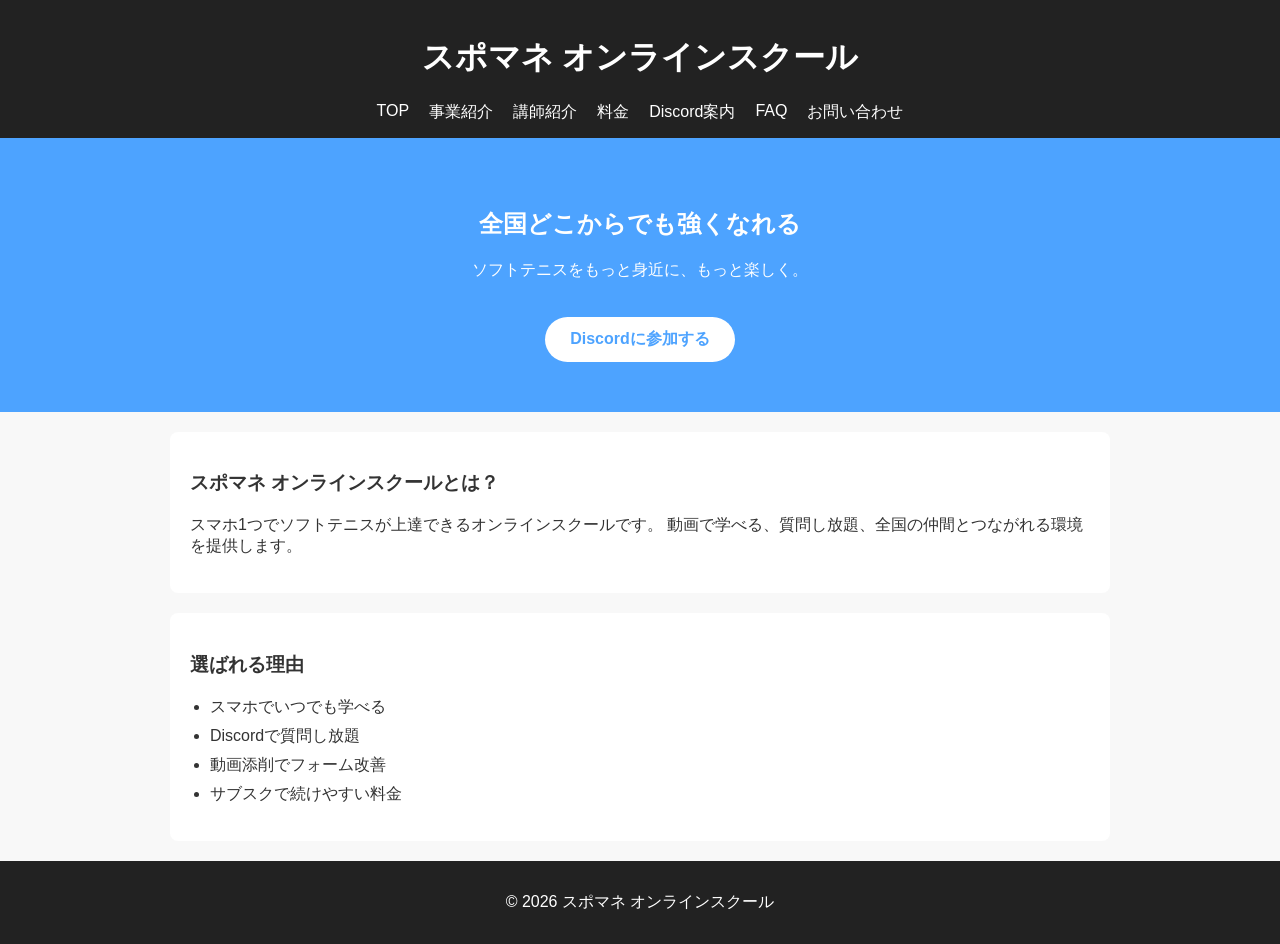
==== index.html @ 5ce6fe08 "Add files via upload" ====
<!DOCTYPE html>
<html lang="ja">
<head>
    <meta charset="UTF-8">
    <meta name="viewport" content="width=device-width, initial-scale=1.0">
    <title>スポマネ オンラインスクール</title>
    <link rel="stylesheet" href="style.css">
</head>
<body>

<header>
    <h1>スポマネ オンラインスクール</h1>
    <nav>
        <ul>
            <li><a href="index.html">TOP</a></li>
            <li><a href="about.html">事業紹介</a></li>
            <li><a href="teacher.html">講師紹介</a></li>
            <li><a href="price.html">料金</a></li>
            <li><a href="discord.html">Discord案内</a></li>
            <li><a href="faq.html">FAQ</a></li>
            <li><a href="contact.html">お問い合わせ</a></li>
        </ul>
    </nav>
</header>

<main>

    <section class="hero">
        <h2>全国どこからでも強くなれる</h2>
        <p>ソフトテニスをもっと身近に、もっと楽しく。</p>
        <a class="cta-btn" href="discord.html">Discordに参加する</a>
    </section>

    <section class="content">
        <h3>スポマネ オンラインスクールとは？</h3>
        <p>
            スマホ1つでソフトテニスが上達できるオンラインスクールです。
            動画で学べる、質問し放題、全国の仲間とつながれる環境を提供します。
        </p>
    </section>

    <section class="content">
        <h3>選ばれる理由</h3>
        <ul class="merit-list">
            <li>スマホでいつでも学べる</li>
            <li>Discordで質問し放題</li>
            <li>動画添削でフォーム改善</li>
            <li>サブスクで続けやすい料金</li>
        </ul>
    </section>

</main>

<footer>
    <p>© 2026 スポマネ オンラインスクール</p>
</footer>

</body>
</html>
---- style.css ----
/* ============================
   全体
============================ */
body {
    margin: 0;
    font-family: sans-serif;
    background: #f8f8f8;
    color: #333;
}

/* ============================
   ヘッダー
============================ */
header {
    background: #222;
    color: #fff;
    padding: 15px;
    text-align: center;
}

nav ul {
    list-style: none;
    padding: 0;
    margin: 10px 0 0;
}

nav ul li {
    margin: 8px 0;
}

nav ul li a {
    color: #fff;
    text-decoration: none;
    font-size: 16px;
}

/* PCメニュー */
@media (min-width: 768px) {
    nav ul {
        display: flex;
        justify-content: center;
        gap: 20px;
    }

    nav ul li {
        margin: 0;
    }
}

/* ============================
   ヒーローセクション（TOP）
============================ */
.hero {
    background: #4da3ff;
    color: white;
    padding: 50px 20px;
    text-align: center;
}

.cta-btn {
    display: inline-block;
    margin-top: 20px;
    padding: 12px 25px;
    background: #fff;
    color: #4da3ff;
    border-radius: 25px;
    text-decoration: none;
    font-weight: bold;
}

/* ============================
   コンテンツ共通
============================ */
.content {
    padding: 20px;
    background: white;
    margin: 15px;
    border-radius: 8px;
}

.merit-list {
    padding-left: 20px;
}

.merit-list li {
    margin-bottom: 8px;
}

/* PCコンテンツ幅 */
@media (min-width: 768px) {
    .content {
        max-width: 900px;
        margin: 20px auto;
    }
}

/* ============================
   事業紹介ページ
============================ */
.service-list {
    padding-left: 20px;
    margin-bottom: 20px;
}

.feature-box {
    display: flex;
    flex-direction: column;
    gap: 15px;
}

.feature-item {
    background: #eef6ff;
    padding: 15px;
    border-radius: 8px;
}

.feature-item h4 {
    margin-top: 0;
}

@media (min-width: 768px) {
    .feature-box {
        flex-direction: row;
    }

    .feature-item {
        flex: 1;
    }
}

/* ============================
   講師紹介ページ
============================ */
.teacher-box {
    background: white;
    padding: 20px;
    border-radius: 8px;
    margin-top: 20px;
}

.teacher-img {
    width: 100%;
    border-radius: 8px;
    margin-bottom: 15px;
}

.teacher-info h3 {
    margin-top: 0;
}

.teacher-title {
    font-weight: bold;
    color: #4da3ff;
    margin-bottom: 15px;
}

.teacher-info ul {
    padding-left: 20px;
    margin-bottom: 20px;
}

@media (min-width: 768px) {
    .teacher-box {
        display: flex;
        gap: 20px;
    }

    .teacher-img {
        width: 40%;
        height: auto;
    }

    .teacher-info {
        width: 60%;
    }
}

/* ============================
   料金ページ
============================ */
.price-box {
    background: #eef6ff;
    padding: 20px;
    border-radius: 8px;
    margin-bottom: 20px;
}

.price {
    font-size: 24px;
    font-weight: bold;
    color: #4da3ff;
}

.note {
    font-size: 14px;
    color: #777;
}

/* ============================
   Discord案内ページ
============================ */
ol {
    padding-left: 20px;
    margin-bottom: 20px;
}

ul {
    padding-left: 20px;
}

/* ============================
   お問い合わせフォーム
============================ */
form {
    display: flex;
    flex-direction: column;
    gap: 10px;
}

input, textarea {
    width: 100%;
    padding: 10px;
    border: 1px solid #ccc;
    border-radius: 5px;
}

/* ============================
   フッター
============================ */
footer {
    text-align: center;
    padding: 15px;
    background: #222;
    color: white;
    margin-top: 20px;
}
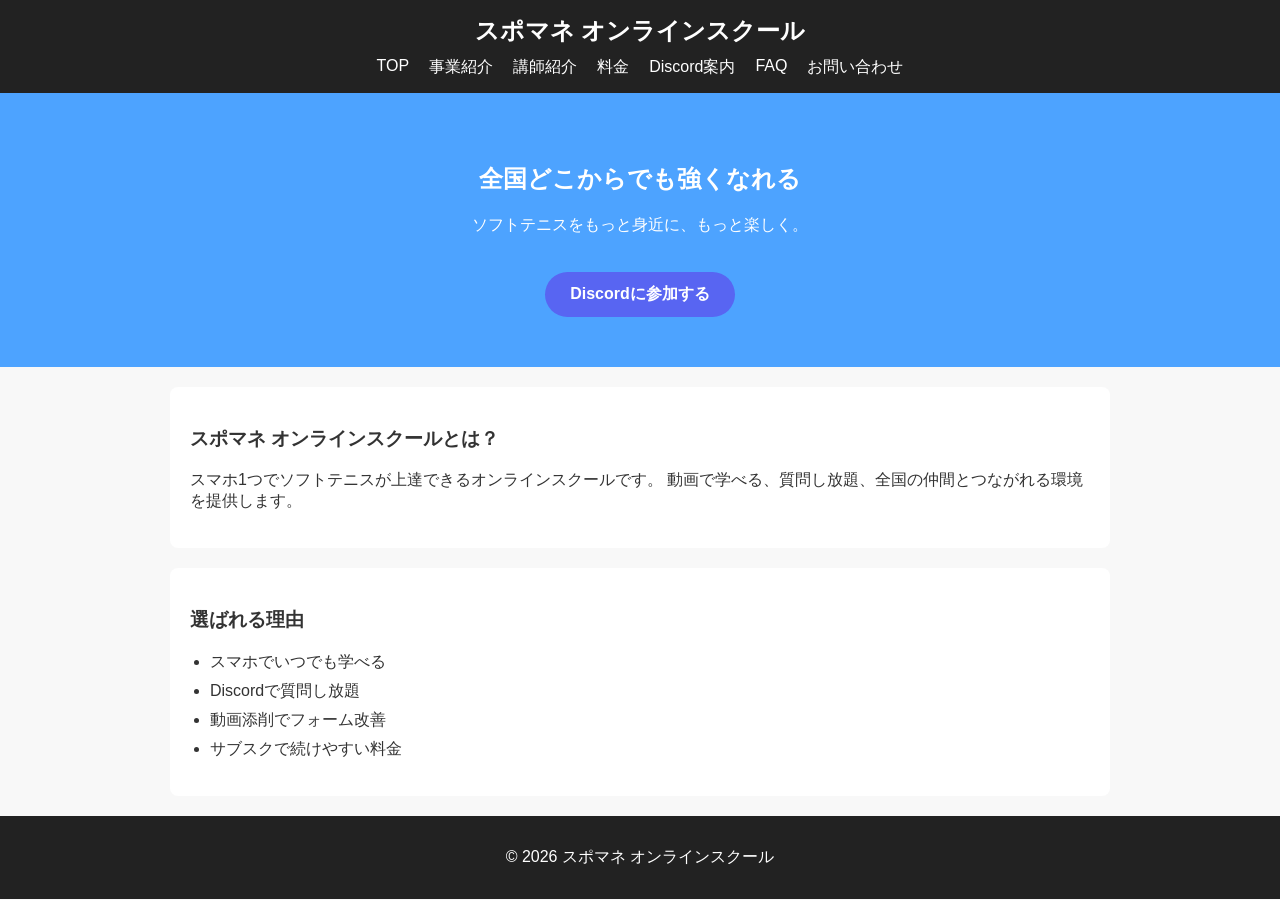
==== commit ffe2b0c5: "Add files via upload" ====
--- a/index.html
+++ b/index.html
@@ -10,6 +10,7 @@
 
 <header>
     <h1>スポマネ オンラインスクール</h1>
+     <button class="menu-toggle">▼ メニュー</button>
     <nav>
         <ul>
             <li><a href="index.html">TOP</a></li>
@@ -53,7 +54,12 @@
 
 <footer>
     <p>© 2026 スポマネ オンラインスクール</p>
+    <button id="toTop">▲</button>
+
 </footer>
 
+<script src="script.js"></script>
 </body>
 </html>
+
+
--- a/style.css
+++ b/style.css
@@ -16,6 +16,12 @@
     color: #fff;
     padding: 15px;
     text-align: center;
+}
+
+header h1 {
+    font-size: 24px; /* 好きな大きさに変更 */
+    font-weight: bold;
+    margin: 0;
 }
 
 nav ul {
@@ -61,12 +67,13 @@
     display: inline-block;
     margin-top: 20px;
     padding: 12px 25px;
-    background: #fff;
-    color: #4da3ff;
+    background: #5865F2; /* Discordカラー */
+    color: white;
     border-radius: 25px;
     text-decoration: none;
     font-weight: bold;
 }
+
 
 /* ============================
    コンテンツ共通
@@ -140,9 +147,12 @@
 
 .teacher-img {
     width: 100%;
+    height: 250px; /* ← 横長に見せる高さ（調整OK） */
+    object-fit: cover; /* ← 横長トリミング効果 */
     border-radius: 8px;
     margin-bottom: 15px;
 }
+
 
 .teacher-info h3 {
     margin-top: 0;
@@ -234,3 +244,62 @@
     color: white;
     margin-top: 20px;
 }
+
+header.small {
+    padding: 5px;
+    transition: 0.3s;
+}
+
+#toTop {
+    position: fixed;
+    bottom: 20px;
+    right: 20px;
+    padding: 10px 15px;
+    background: #4da3ff;
+    color: white;
+    border: none;
+    border-radius: 50%;
+    font-size: 18px;
+    display: none;
+    cursor: pointer;
+}
+
+/* ▼ボタン */
+.menu-toggle {
+    display: none;
+    background: #4da3ff;
+    color: white;
+    border: none;
+    padding: 10px 15px;
+    width: 100%;
+    font-size: 18px;
+}
+
+/* ▼ボタン */
+.menu-toggle {
+    display: none;
+    background: #4da3ff;
+    color: white;
+    border: none;
+    padding: 10px 15px;
+    width: 100%;
+    font-size: 18px;
+}
+
+/* スマホ時だけ表示 */
+@media (max-width: 768px) {
+    nav ul {
+        display: none; /* 最初は隠す */
+        flex-direction: column;
+        gap: 10px;
+    }
+
+    nav ul.show {
+        display: flex; /* ▼を押したら表示 */
+    }
+
+    .menu-toggle {
+        display: block;
+    }
+}
+
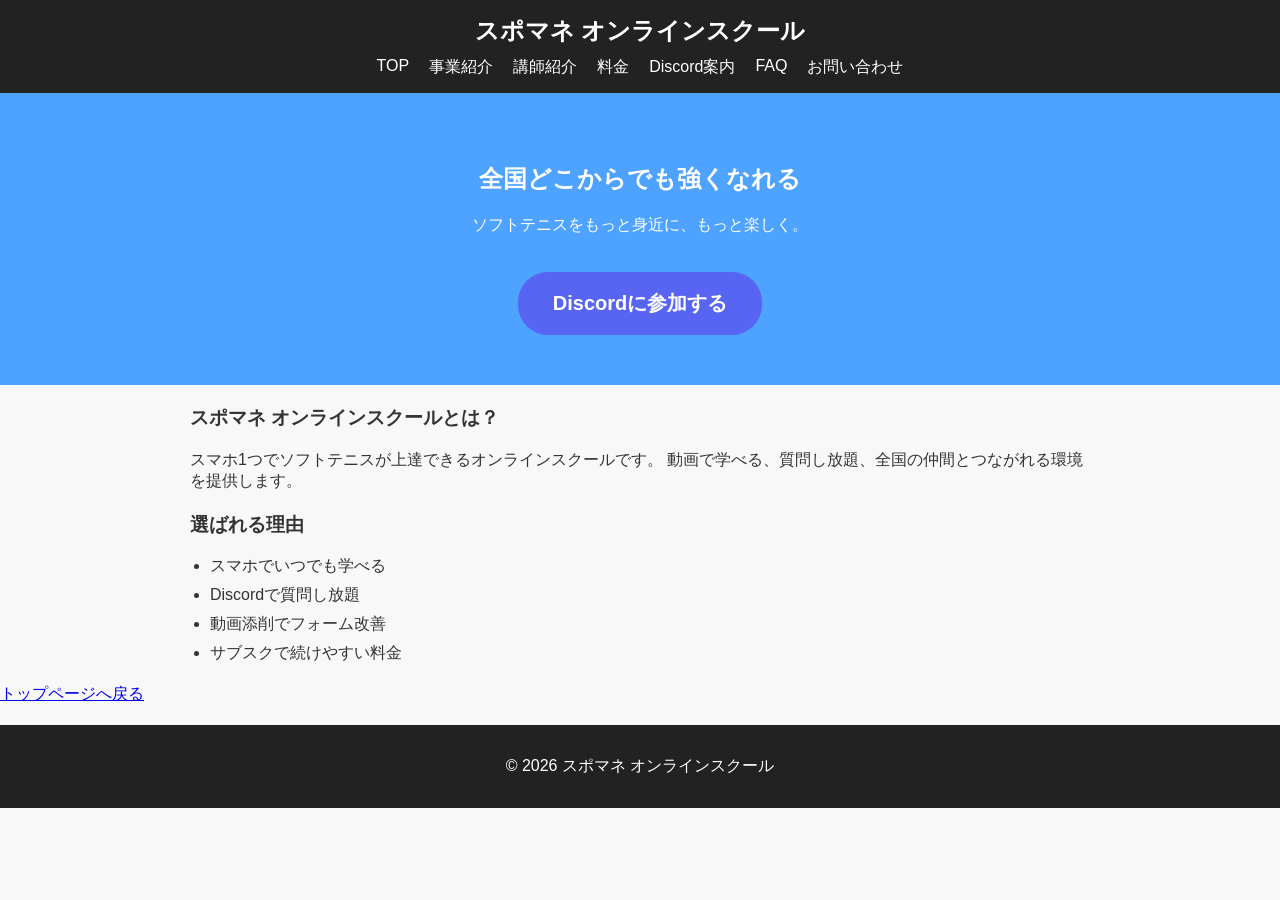
==== commit 119fa72e: "index.html の更新" ====
--- a/index.html
+++ b/index.html
@@ -51,6 +51,10 @@
     </section>
 
 </main>
+
+<div class="back-home">
+    <a href="index.html">トップページへ戻る</a>
+</div>
 
 <footer>
     <p>© 2026 スポマネ オンラインスクール</p>
--- a/style.css
+++ b/style.css
@@ -63,16 +63,17 @@
     text-align: center;
 }
 
-.cta-btn {
-    display: inline-block;
-    margin-top: 20px;
-    padding: 12px 25px;
-    background: #5865F2; /* Discordカラー */
-    color: white;
-    border-radius: 25px;
-    text-decoration: none;
-    font-weight: bold;
-}
+.cta-btn {
+    display: inline-block;
+    margin-top: 20px;
+    padding: 18px 35px; /* ← ボタンを大きくするポイント */
+    background: #5865F2;
+    color: white;
+    border-radius: 30px; /* ← 丸みを強くして存在感UP */
+    text-decoration: none;
+    font-weight: bold;
+    font-size: 20px; /* ← 文字を大きく */
+}}
 
 
 /* ============================
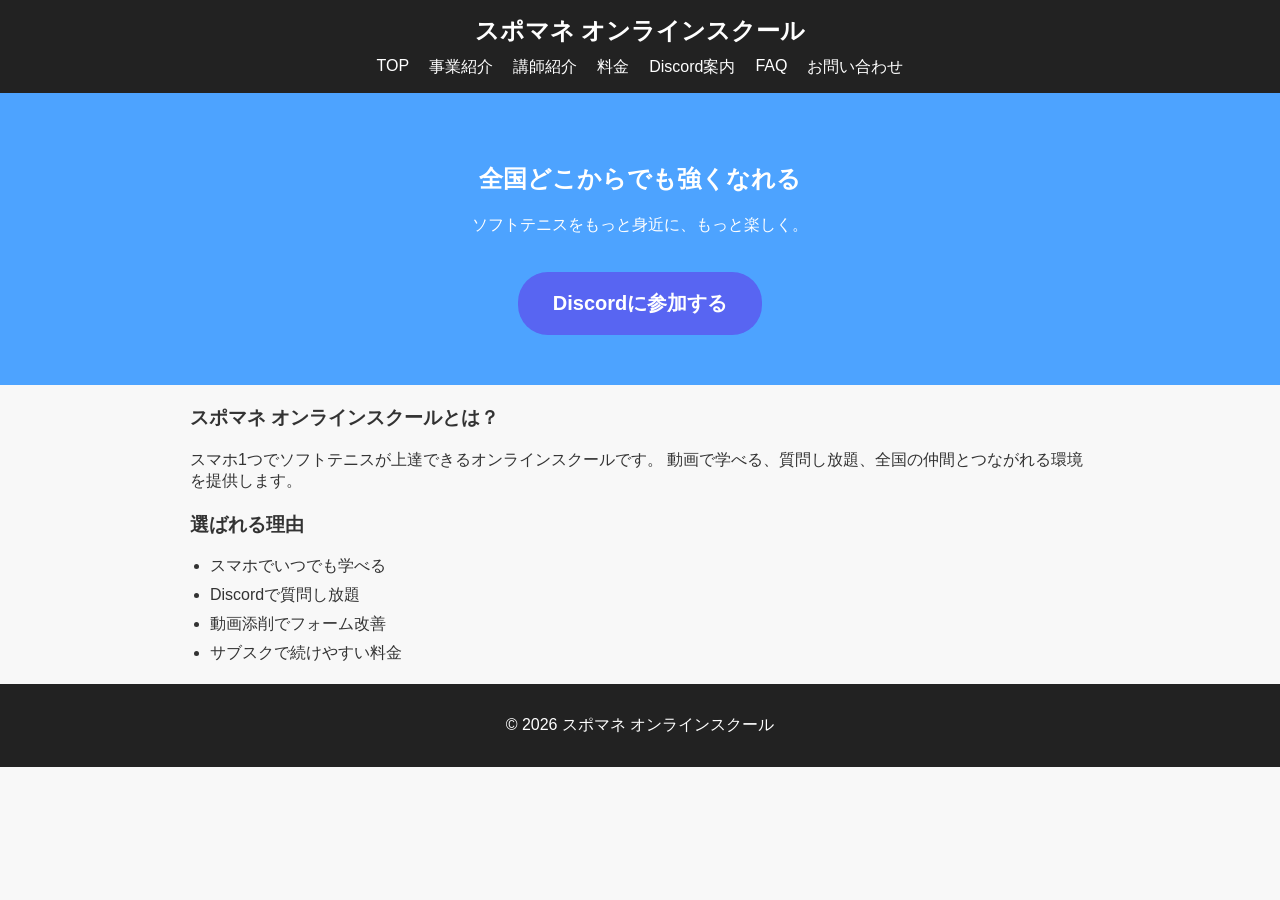
==== commit 8059060b: "index.html の更新" ====
--- a/index.html
+++ b/index.html
@@ -51,10 +51,6 @@
     </section>
 
 </main>
-
-<div class="back-home">
-    <a href="index.html">トップページへ戻る</a>
-</div>
 
 <footer>
     <p>© 2026 スポマネ オンラインスクール</p>
--- a/style.css
+++ b/style.css
@@ -303,4 +303,23 @@
         display: block;
     }
 }
-
+
+.back-home {
+    text-align: center;
+    margin: 30px 0;
+}
+
+.back-home a {
+    display: inline-block;
+    padding: 12px 25px;
+    background: #4da3ff;
+    color: white;
+    text-decoration: none;
+    border-radius: 25px;
+    font-weight: bold;
+    font-size: 16px;
+}
+
+.back-home a:hover {
+    opacity: 0.9;
+}
